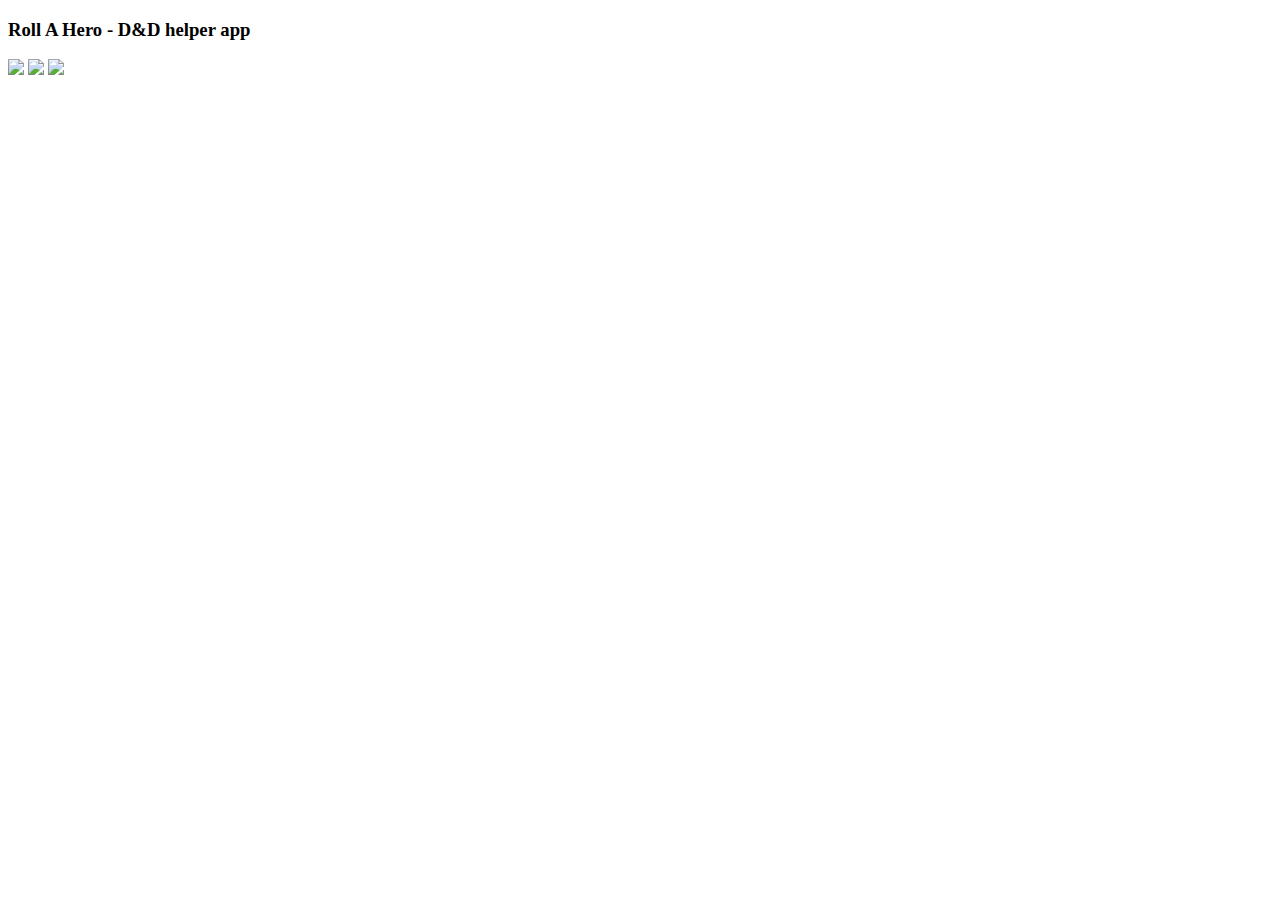
==== src/main/resources/templates/about.html @ f7bfcc68 "about" ====
<!DOCTYPE html>
<html lang="en">
<head>
    <meta charset="UTF-8">
    <title>About</title>
</head>
<body>
<h3>Roll A Hero - D&D helper app</h3>
<img src="/images/j.png">
<img src="/images/a.png">
<img src="/images/m.png">
</body>
</html>
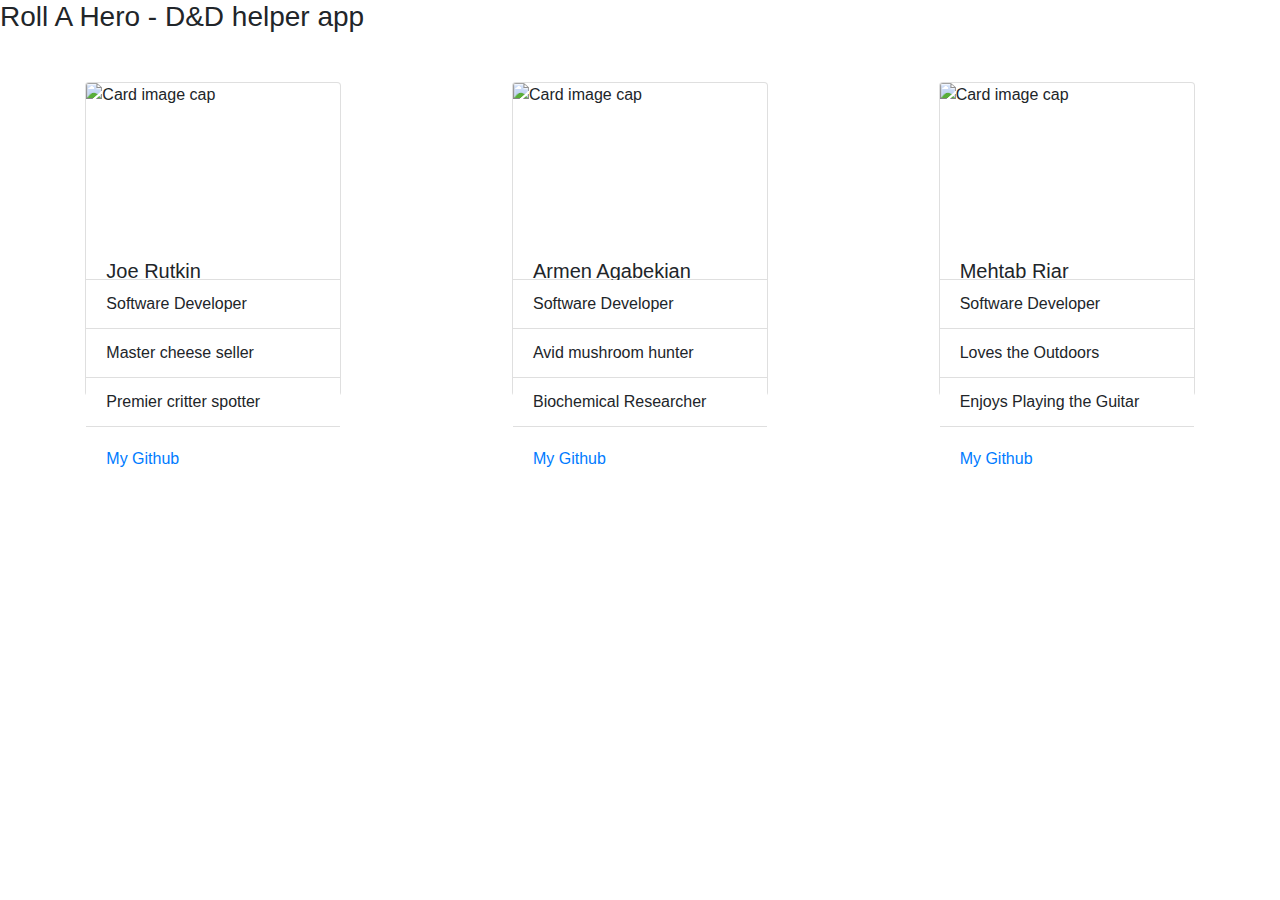
==== commit 768180c1: "finished about me" ====
--- a/src/main/resources/templates/about.html
+++ b/src/main/resources/templates/about.html
@@ -3,11 +3,57 @@
 <head>
     <meta charset="UTF-8">
     <title>About</title>
+    <link rel="stylesheet" href="https://cdn.jsdelivr.net/npm/bootstrap@4.6.2/dist/css/bootstrap.min.css">
 </head>
 <body>
+<header>
+    <div th:replace="/fragments/header :: nav"></div>
+</header>
 <h3>Roll A Hero - D&D helper app</h3>
-<img src="/images/j.png">
-<img src="/images/a.png">
-<img src="/images/m.png">
+<section class="d-flex flex-wrap justify-content-around mt-5">
+    <div class="card mb-2" style="width: 16rem;">
+        <img class="card-img-top" width="50%" height="50%" src="/images/Joe.jpeg" alt="Card image cap">
+        <div class="card-body">
+            <h5 class="card-title">Joe Rutkin</h5>
+        </div>
+        <ul class="list-group list-group-flush">
+            <li class="list-group-item">Software Developer</li>
+            <li class="list-group-item">Master cheese seller</li>
+            <li class="list-group-item">Premier critter spotter</li>
+        </ul>
+        <div class="card-body">
+            <a href="https://github.com/rutkinj" class="card-link">My Github</a>
+        </div>
+    </div>
+        <div class="card mb-2" style="width: 16rem;">
+            <img class="card-img-top" width="50%" height="50%" src="/images/img.png" alt="Card image cap">
+            <div class="card-body">
+                <h5 class="card-title">Armen Agabekian</h5>
+            </div>
+            <ul class="list-group list-group-flush">
+                <li class="list-group-item">Software Developer</li>
+                <li class="list-group-item">Avid mushroom hunter</li>
+                <li class="list-group-item">Biochemical Researcher</li>
+            </ul>
+            <div class="card-body">
+                <a href="https://github.com/agabekian" class="card-link">My Github</a>
+            </div>
+        </div>
+        <div class="card mb-2" style="width: 16rem;">
+            <img class="card-img-top" width="50%" height="50%" src="/images/mehtab.jpeg" alt="Card image cap">
+            <div class="card-body">
+                <h5 class="card-title">Mehtab Riar</h5>
+            </div>
+            <ul class="list-group list-group-flush">
+                <li class="list-group-item">Software Developer</li>
+                <li class="list-group-item">Loves the Outdoors</li>
+                <li class="list-group-item">Enjoys Playing the Guitar</li>
+            </ul>
+            <div class="card-body">
+                <a href="https://github.com/Mehtab228" class="card-link">My Github</a>
+            </div>
+        </div>
+</div>
+</section>
 </body>
 </html>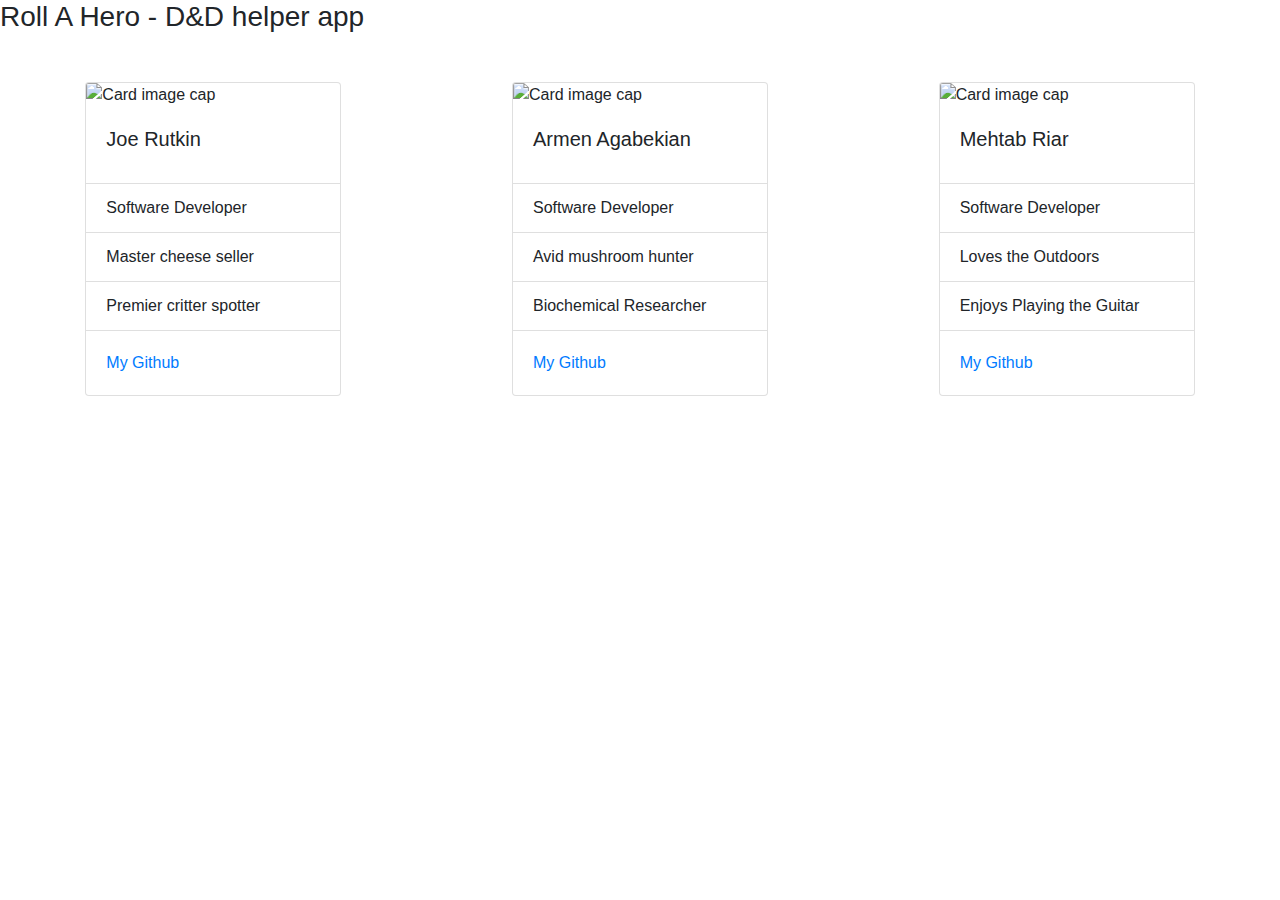
==== commit 9e012c45: "about-photo-fix" ====
--- a/src/main/resources/templates/about.html
+++ b/src/main/resources/templates/about.html
@@ -12,7 +12,7 @@
 <h3>Roll A Hero - D&D helper app</h3>
 <section class="d-flex flex-wrap justify-content-around mt-5">
     <div class="card mb-2" style="width: 16rem;">
-        <img class="card-img-top" width="50%" height="50%" src="/images/Joe.jpeg" alt="Card image cap">
+        <img class="card-img-top" src="/images/Joe.jpeg" alt="Card image cap">
         <div class="card-body">
             <h5 class="card-title">Joe Rutkin</h5>
         </div>
@@ -26,7 +26,7 @@
         </div>
     </div>
         <div class="card mb-2" style="width: 16rem;">
-            <img class="card-img-top" width="50%" height="50%" src="/images/img.png" alt="Card image cap">
+            <img class="card-img-top" src="/images/img.png" alt="Card image cap">
             <div class="card-body">
                 <h5 class="card-title">Armen Agabekian</h5>
             </div>
@@ -40,7 +40,7 @@
             </div>
         </div>
         <div class="card mb-2" style="width: 16rem;">
-            <img class="card-img-top" width="50%" height="50%" src="/images/mehtab.jpeg" alt="Card image cap">
+            <img class="card-img-top" src="/images/mehtab.jpeg" alt="Card image cap">
             <div class="card-body">
                 <h5 class="card-title">Mehtab Riar</h5>
             </div>
